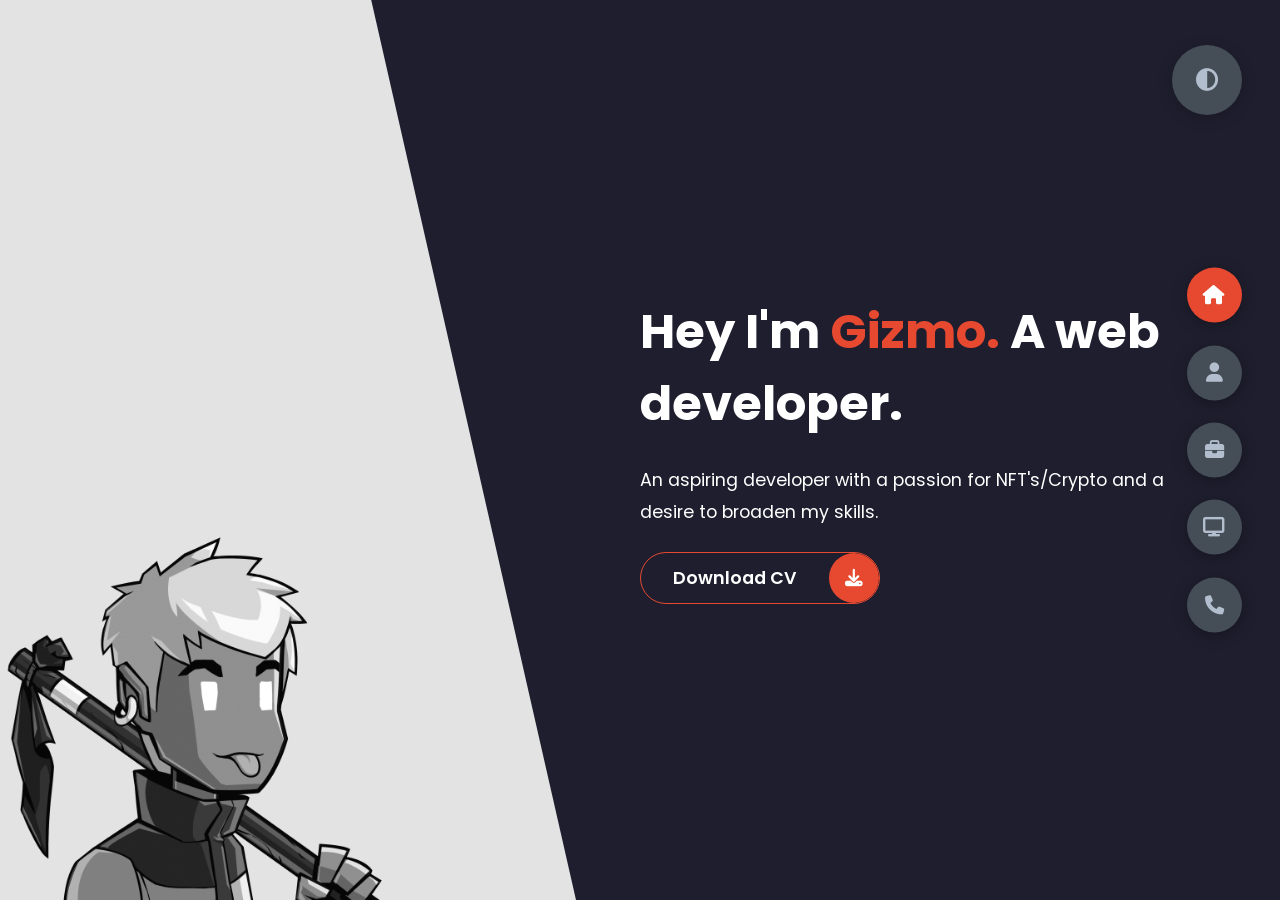
==== index.html @ 5a170549 "Add files via upload" ====
<!DOCTYPE html>
<html lang="en">
<head>
  <meta charset="UTF-8">
  <meta http-equiv="X-UA-Compatible" content="IE=edge">
  <meta name="viewport" content="width=device-width, initial-scale=1.0">
  <title>Portfolio</title>
  <link rel="stylesheet" href="styles/styles.css">
  <link rel="preconnect" href="https://fonts.googleapis.com">
  <link rel="preconnect" href="https://fonts.gstatic.com" crossorigin>
  <link href="https://fonts.googleapis.com/css2?family=Poppins:wght@400;500;600;700;800&display=swap" rel="stylesheet">
  <link rel="stylesheet" href="https://cdnjs.cloudflare.com/ajax/libs/font-awesome/6.2.1/css/all.min.css" integrity="sha512-MV7K8+y+gLIBoVD59lQIYicR65iaqukzvf/nwasF0nqhPay5w/9lJmVM2hMDcnK1OnMGCdVK+iQrJ7lzPJQd1w==" crossorigin="anonymous" referrerpolicy="no-referrer" />
</head>
<body class="main-content">
  <header class="section sec1 header active" id="home">
    <div class="header-content">
      <div class="left-header">
        <div class="h-shape"></div>
        <div class="image">
          <img class="my-lily" src="img/lily.png" alt="">
        </div>
      </div>
      <div class="right-header">
        <h1 class="name">
          Hey I'm <span>Gizmo. </span>

          A web developer.
        </h1>
        <p>
          An aspiring developer with a passion for NFT's/Crypto and a desire to broaden my skills.
        </p>
        <div class="btn-con">
          <a href="" class="main-btn">
            <span class="btn-text">Download CV</span>
            <span class="btn-icon">
              <i class="fa-sharp fa-solid fa-download"></i>
            </span>
          </a>
        </div>
      </div>
    </div>
  </header>
  <main>
    <section class="section sec2 " id="about">
      <div class="main-title">
        <h2>About <span>me</span> <span class="bg-text">aboutme</span></h2>
      </div>
      <div class="about-container">
        <div class="left-about">
          <h4>A little bit about me</h4>
          <p>
            Hey I'm Gizmo, I'm 19 years old, and I currently live in Australia.
            <br /> <br />
            I got into web development through my passion for NFT's and my desire to play a more important role in the NFT/Crypto ecosystem whilst also developing my personal skill set.
          </p>
          <div class="btn-con">
            <a href="" class="main-btn">
              <span class="btn-text">Download CV</span>
              <span class="btn-icon">
                <i class="fa-sharp fa-solid fa-download"></i>
              </span>
            </a>
          </div>
        </div>
        <div class="right-about">
          <div class="about-item">
            <div class="abt-text">
              <p class="large-text">0</p>  
              <p class="small-text">Projects <br /> Completed</p>
            </div>
          </div>
          <div class="about-item">
            <div class="abt-text">
              <p class="large-text">3</p>  
              <p class="small-text">Months Of <br />Experience</p>
            </div>
          </div>
          <div class="about-item">
            <div class="abt-text">
              <p class="large-text">99</p>  
              <p class="small-text">Problems <br /> but a bitch ain't one</p>
            </div>
          </div>
          <div class="about-item">
            <div class="abt-text">
              <p class="large-text">NFT's</p>  
              <p class="small-text">TOO <br /> MANY</p>
            </div>
          </div>
        </div>
      </div>
      <div class="about-stats">
        <h4 class="stat-title">My Skills</h4>
        <div class="progress-bars">
          <div class="progress-bar">
            <p class="prog-title">html5</p>
            <div class="progress-con">
              <p class="prog-text">30%</p>
              <div class="progress">
                <span class="html"></span>
              </div>
            </div>
          </div>
          <div class="progress-bar">
            <p class="prog-title">CSS</p>
            <div class="progress-con">
              <p class="prog-text">30%</p>
              <div class="progress">
                <span class="css"></span>
              </div>
            </div>
          </div>
          <div class="progress-bar">
            <p class="prog-title">Java Script</p>
            <div class="progress-con">
              <p class="prog-text">15%</p>
              <div class="progress">
                <span class="java-script"></span>
              </div>
            </div>
          </div>
          <div class="progress-bar">
            <p class="prog-title">Python</p>
            <div class="progress-con">
              <p class="prog-text">20%</p>
              <div class="progress">
                <span class="python"></span>
              </div>
            </div>
          </div>
        </div>
      </div>
      <h4 class="stat-title">My Timeline</h4>
      <div class="timeline">
        <div class="timeline-item">
          <div class="tl-icon">
            <i class="fa-sharp fa-solid fa-timeline"></i>
          </div>
          <p class="tl-duration">July/2021 - Nov/2021</p>
          <h5>Intro to Programming Course <span></span></h5>
          <p>Undertook a 1 semester course that covered the basics of Python through the Spider IDE.</p>
        </div>
        <div class="timeline-item">
          <div class="tl-icon">
            <i class="fa-sharp fa-solid fa-timeline"></i>
          </div>
          <p class="tl-duration">October/2022</p>
          <h5>HTML & CSS Full Course <span> - Youtube (SuperSimpleDev)</span></h5>
          <p>Went through a 6 hour video course on youtube that covered HTML/CSS basics and got me started on my first HTML website.</p>
        </div>
        <div class="timeline-item">
          <div class="tl-icon">
            <i class="fa-sharp fa-solid fa-timeline"></i>
          </div>
          <p class="tl-duration">Nov/2022</p>
          <h5>JavaScript Algorithms and Data Structures<span> - FreeCodeCamp</span></h5>
          <p>Completed a JavaScript course the covered the basics aswell as more complex methods such as .map() and .filter().</p>
        </div>
      </div>
    </section>
    <section class="section sec3 " id="portfolio">
      <div class="main-title">
        <h2>My <span>Portfolio</span><span class="bg-text">My Work</span></h2>
      </div>
      <p class="port-text">
        Here is some of my work that I've done in various programming languages.
      </p>
      <div class="portfolios">
        <div class="portfolio-item">
          <div class="image">
            <img src="img/thelotus.jpeg" alt="">
          </div>
          <div class="hover-item">
            <h3>Project Source</h3>
            <div class="icons">
              <a href="https://gizmo3.github.io/LotusTube/youtube.html" class="icon" target="_blank">
                <i class="fa-brands fa-github"></i>
              </a>
            </div>
          </div>
        </div>
      </div>
    </section>
    <section class="section sec4 " id="nfts">
      <div class="nfts-content">
        <div class="main-title">
          <h2>My <span>Nfts</span><span class="bg-text">MY NFTS</span></h2>
        </div>
        <div class="nfts">
          <div class="nft">
            <img src="img/gm.png" alt="">
            <div class="nft-text">
              <h4>
                'GM' by John Le.
              </h4>
            </div>
          </div>
          <div class="nft">
            <img src="img/panda.png" alt="">
            <div class="nft-text">
              <h4>
                LILY #2688
              </h4>
            </div>
          </div>
          <div class="nft">
            <img src="img/eradicator.png" alt="">
            <div class="nft-text">
              <h4>
                "The fall of the eradicator" by rgb.
              </h4>
            </div>
          </div>
        </div>
      </div>
    </section>
    <section class="section sec5 contact" id="contact">
      <div class="contact-container">
        <div class="main-title">
          <h2>Contact <span>Me</span><span class="bg-text">Contact</span></h2>

        </div>
        <div class="contact-content-con">
          <div class="left-contact">
            <h4>Contact me here</h4>
            <p>
              This is all the places where you can contact me.
            </p>
            <div class="contact-info">
              <div class="contact-item">
                <div class="icon">
                  <i class="fa-brands fa-twitter"></i>
                  Twitter:
                </div>
                <p>
                  @Gizmo353
                </p>
              </div>
              <div class="contact-item">
                <div class="icon">
                  <i class="fa-brands fa-discord"></i>
                  Discord:
                </div>
                <p>
                  Gizmo#8194
                </p>
              </div>
              <div class="contact-item">
                <div class="icon">
                  <i class="fa-solid fa-globe"></i>
                  TimeZone:
                </div>
                <p>
                  AEDT: UTC +11
                </p>
              </div>
            </div>
            <div class="contact-icons">
              <div class="contact-icon">
                <a href="https://twitter.com/Gizmo353" target="_blank">
                  <i class="fa-brands fa-twitter"></i>
                </a>
                <a href="https://discordapp.com/users/Gizmo#8194" target="_blank">
                  <i class="fa-brands fa-discord"></i>
                </a>
              </div>
            </div>
          </div>
          <div class="right-contact">
            <form action="" class="contact-form">
              <div class="input-control i-c-2">
                <input type="text" required placeholder="YOUR NAME">
                <input type="email" required placeholder="YOUR EMAIL">
              </div>
              <div class="input-control">
                <input type="text" required placeholder="ENTER SUBJECT">
              </div>
              <div class="input-control">
                <textarea name="" id="" cols="15" rows="8" placeholder="Message Here..."></textarea>
              </div>
              <div class="submit-btn">
                <a href="" class="main-btn">
                  <span class="btn-text">Download CV</span>
                  <span class="btn-icon">
                    <i class="fa-sharp fa-solid fa-download"></i>
                  </span>
                </a>
              </div>
            </form>
          </div>
        </div>
      </div>
    </section>
  </main>

  <div class="controlls">
    <div class="control control-1 active-btn" data-id="home">
      <i class="fa-sharp fa-solid fa-house"></i>
    </div>
    <div class="control control-2 " data-id="about">
      <i class="fa-sharp fa-solid fa-user"></i>
    </div>
    <div class="control control-3" data-id="portfolio">
      <i class="fa-sharp fa-solid fa-briefcase"></i>
    </div>
    <div class="control control-4" data-id="nfts">
      <i class="fa-sharp fa-solid fa-display"></i>
    </div>
    <div class="control control-5 " data-id="contact">
      <i class="fa-sharp fa-solid fa-phone"></i>
    </div>
  </div>

  <div class="theme-btn">
    <i class="fa-solid fa-circle-half-stroke"></i>
  </div>
  
  <script src="app.js"></script>
</body>
</html>
---- styles/styles.css ----
* {
  margin: 0;
  padding: 0;
  box-sizing: border-box;
  list-style: none;
}

:root {
  --color--primary: rgb(30, 30, 46);
  --color--secondary: rgb(230, 73, 48);
  --color--lilybackground: rgb(245,224,206);
  --color--white: #FFFFFF;
  --color-black: #000;
  --color-grey0: #f8f8f8;
  --color-grey-1: #dbe1e8;
  --color-grey-2: #b2becd;
  --color-grey-3: #6c7983;
  --color-grey-4: #454e56;
  --color-grey-5: #2a2e35;
  --color-grey-6: #12181b;
  --br-sm-2: 14px;
  --box-shadow-1: 0 3px 15px rgba(0,0,0,.3);
}

.light-mode {
  --color--primary: #FFFFFF;
  --color--secondary: rgb(255, 49, 73);
  --color--lilybackground: rgb(245,224,206);
  --color--white: #2a2e35;
  --color-black: #000;
  --color-grey0: #f8f8f8;
  --color-grey-1: #6c7983;
  --color-grey-2: #b2becd;
  --color-grey-3: #6c7983;
  --color-grey-4: #454e56;
  --color-grey-5: #f6f6f6;
  --color-grey-6: #12181b;
}

body {
  background-color: var(--color--primary);
  font-family: "Poppins", sans-serif;
  font-size: 1.1rem;
  color: var(--color--white);
  transition: all 0.4s ease-in-out;
}

a {
  display: inline-block;
  text-decoration: none;
  color: inherit;
  font-family: inherit;
}

header {
  height: 100vh;
  color: var(--color--white);
  overflow: hidden;
}

section {
  min-height: 100vh;
  width: 100%;
  position: absolute;
  left: 0;
  top: 0;
  padding: 3rem 18rem;
}

.section {
  transform: translateY(-100%) scale(0);
  transition: all 0.4s ease-in-out;
  background-color: var(--color--primary);
}

.sec1 {
  display: none;
  transform: translateY(0) scale(1);
}

.sec2 {
  display: none;
  transform: translateY(0) scale(1);
}

.sec3 {
  display: none;
  transform: translateY(0) scale(1);
}

.sec4 {
  display: none;
  transform: translateY(0) scale(1);
}

.sec5 {
  display: none;
  transform: translateY(0) scale(1);
}

.active {
  display: block;
  -webkit-animation: scaleAnim 1s ease-in-out;
          animation: scaleAnim 1s ease-in-out;
}
@-webkit-keyframes scaleAnim {
  0% {
    transform: translateY(-100%) scaleY(0);
  }
  100% {
    transform: translateY(0) scale(1);
  }
}
@keyframes scaleAnim {
  0% {
    transform: translateY(-100%) scaleY(0);
  }
  100% {
    transform: translateY(0) scale(1);
  }
}

.controlls {
  position: fixed;
  z-index: 10;
  top: 50%;
  right: 3%;
  display: flex;
  flex-direction: column;
  align-items: center;
  justify-content: center;
  transform: translateY(-50%);
}
.controlls .active-btn {
  background-color: var(--color--secondary) !important;
  transition: all 0.4s ease-in-out;
}
.controlls .active-btn i {
  color: var(--color--white) !important;
}
.controlls .control {
  padding: 1rem;
  cursor: pointer;
  background-color: var(--color-grey-4);
  width: 55px;
  height: 55px;
  border-radius: 50%;
  display: flex;
  justify-content: center;
  align-items: center;
  margin: 0.7rem 0;
  box-shadow: var(--box-shadow-1);
}
.controlls .control i {
  font-size: 1.2rem;
  color: var(--color-grey-2);
  pointer-events: none;
}

.theme-btn {
  top: 5%;
  right: 3%;
  width: 70px;
  height: 70px;
  border-radius: 50%;
  padding: 1rem;
  cursor: pointer;
  background-color: var(--color-grey-4);
  position: fixed;
  display: flex;
  align-items: center;
  justify-content: center;
  box-shadow: 0 3px 15px rgba(0, 0, 0, 0.2);
  transition: all 0.1s ease-in-out;
}
.theme-btn:active {
  transform: translateY(-4px);
}
.theme-btn i {
  font-size: 1.4rem;
  color: var(--color-grey-2);
  pointer-events: none;
}

/*Header-content*/
.header-content {
  display: grid;
  grid-template-columns: repeat(2, 1fr);
  min-height: 100vh;
}
.header-content .left-header {
  height: 100%;
  display: flex;
  align-items: center;
  position: relative;
  transition: all 0.4s ease-in-out;
  filter: grayscale(100);
}
.header-content .left-header:hover {
  filter: grayscale(0);
}
.header-content .left-header .h-shape {
  transition: all 0.4s ease-in-out;
  width: 100%;
  height: 100%;
  background-color: var(--color--lilybackground);
  position: absolute;
  left: 0;
  top: 0;
  z-index: -1;
  -webkit-clip-path: polygon(0 0, 58% 0%, 90% 100%, 0% 100%);
          clip-path: polygon(0 0, 58% 0%, 90% 100%, 0% 100%);
}
.header-content .left-header .image {
  transition: all 0.4s ease-in-out;
  position: absolute;
  bottom: 0;
  padding: 0;
}
.header-content .left-header .image img {
  width: 65%;
  -o-object-fit: cover;
     object-fit: cover;
  transition: all 0.4s ease-in-out;
  margin-bottom: -7px;
}
.header-content .right-header {
  display: flex;
  flex-direction: column;
  justify-content: center;
  padding-right: 7rem;
}
.header-content .right-header .name {
  font-size: 3rem;
}
.header-content .right-header .name span {
  color: var(--color--secondary);
}
.header-content .right-header p {
  margin: 1.5rem 0;
  line-height: 2rem;
}

/*About*/
.about-container {
  display: grid;
  grid-template-columns: repeat(2, 1fr);
  padding-top: 3.5rem;
  padding-bottom: 5rem;
}
.about-container .left-about {
  padding-right: 5rem;
}
.about-container .left-about p {
  line-height: 2rem;
  padding: 1rem;
  color: var(--color-grey-1);
}
.about-container .left-about h4 {
  font-size: 2rem;
  text-transform: uppercase;
}
.about-container .right-about {
  display: grid;
  grid-template-columns: repeat(2, 1fr);
  grid-gap: 2rem;
}
.about-container .right-about .about-item {
  border: 1px solid var(--color-grey-5);
  border-radius: 5px;
  transition: all 0.4s ease-in-out;
  box-shadow: 1px 2px 15px rgba(0, 0, 0, 0.1);
}
.about-container .right-about .about-item:hover {
  cursor: default;
  transform: translateY(-5px);
  border: 1px solid var(--color--secondary);
  box-shadow: 1px 4px 15px rgba(0, 0, 0, 0.32);
}
.about-container .right-about .about-item .abt-text {
  padding: 1.5rem;
  display: flex;
  flex-direction: column;
}
.about-container .right-about .about-item .abt-text .large-text {
  font-size: 3rem;
  font-weight: 700;
  color: var(--color--secondary);
}
.about-container .right-about .about-item .abt-text .small-text {
  padding-left: 3rem;
  position: relative;
  text-transform: uppercase;
  font-size: 1.2rem;
  color: var(--color-grey-1);
  letter-spacing: 2px;
}
.about-container .right-about .about-item .abt-text .small-text::before {
  content: "";
  position: absolute;
  left: 0;
  top: 15px;
  width: 2rem;
  height: 2px;
  background-color: var(--color-grey-5);
}

.about-stats {
  padding-bottom: 4rem;
}
.about-stats .progress-bars {
  display: grid;
  grid-template-columns: repeat(2, 1fr);
  grid-gap: 2rem;
}
.about-stats .progress-bars .progress-bar {
  display: flex;
  flex-direction: column;
}
.about-stats .progress-bars .progress-bar .prog-title {
  text-transform: uppercase;
  font-weight: 500;
}
.about-stats .progress-bars .progress-bar .progress-con {
  display: flex;
  align-items: center;
}
.about-stats .progress-bars .progress-bar .progress-con .prog-text {
  color: var(--color-grey-2);
}
.about-stats .progress-bars .progress-bar .progress-con .progress {
  width: 100%;
  height: 0.45rem;
  background-color: var(--color-grey-4);
  margin-left: 1rem;
  position: relative;
}
.about-stats .progress-bars .progress-bar .progress-con .progress span {
  position: absolute;
  top: 0;
  left: 0;
  height: 100%;
  background-color: var(--color--secondary);
  width: 30%;
}
.about-stats .progress-bars .progress-bar .progress-con .progress .java-script {
  width: 15%;
}
.about-stats .progress-bars .progress-bar .progress-con .progress .python {
  width: 20%;
}
.about-stats .progress-bars .progress-bar .progress-con .progress .css {
  width: 35%;
}

.stat-title {
  text-transform: uppercase;
  font-size: 1.4rem;
  text-align: center;
  padding: 3.5rem 0;
  position: relative;
}
.stat-title::before {
  position: absolute;
  content: "";
  left: 50%;
  top: 0;
  width: 40%;
  height: 1px;
  background-color: var(--color-grey-5);
  transform: translateX(-50%);
}

/*Timeline*/
.timeline {
  display: grid;
  grid-template-columns: repeat(2, 1fr);
  grid-gap: 2rem;
  padding-bottom: 3rem;
}
.timeline .timeline-item {
  position: relative;
  padding-left: 3rem;
  border-left: 1px solid var(--color-grey-5);
}
.timeline .timeline-item .tl-icon {
  position: absolute;
  left: -27px;
  top: 0;
  background-color: var(--color--secondary);
  width: 50px;
  height: 50px;
  border-radius: 50%;
  display: flex;
  align-items: center;
  justify-content: center;
}
.timeline .timeline-item .tl-icon i {
  font-size: 1.3rem;
}
.timeline .timeline-item .tl-duration {
  padding: 0.2rem 0.6rem;
  background-color: var(--color-grey-5);
  border-radius: 15px;
  display: inline-block;
  font-size: 0.8rem;
  text-transform: uppercase;
  font-size: 500;
}
.timeline .timeline-item h5 {
  padding: 1rem 0;
  text-transform: uppercase;
  font-size: 1.3rem;
  font-weight: 600;
}
.timeline .timeline-item h5 span {
  color: var(--color-grey-2);
  font-weight: 500;
  font-size: 1.2rem;
}
.timeline .timeline-item p {
  color: var(--color-grey-2);
}

.port-text {
  padding: 2rem 0;
  text-align: center;
}

.portfolios {
  display: grid;
  grid-template-columns: repeat(3, 1fr);
  grid-gap: 2rem;
  margin-top: 3rem;
}
.portfolios .portfolio-item {
  position: relative;
}
.portfolios .portfolio-item img {
  width: 100%;
  height: 300px;
  -o-object-fit: cover;
     object-fit: cover;
  border-radius: 15px;
}
.portfolios .portfolio-item .hover-item {
  width: 100%;
  height: 300px;
  background-color: var(--color--secondary);
  position: absolute;
  left: 0;
  top: 0;
  display: flex;
  justify-content: center;
  align-items: center;
  flex-direction: column;
  opacity: 0;
  transition: all 0.4s ease-in-out;
  border-radius: 15px;
}
.portfolios .portfolio-item .hover-item h3 {
  font-size: 1.5rem;
  color: var(--color--white);
  margin-bottom: 1.5rem;
}
.portfolios .portfolio-item .hover-item .icons {
  display: flex;
  justify-content: center;
  align-items: center;
}
.portfolios .portfolio-item .hover-item .icons .icon {
  background-color: var(--color--primary);
  border-radius: 50%;
  width: 50px;
  height: 50px;
  display: flex;
  align-items: center;
  justify-content: center;
  margin: 0 1rem;
  cursor: pointer;
}
.portfolios .portfolio-item .hover-item .icons .icon i {
  font-size: 1.5rem;
  color: var(--color--white);
  margin: 0 1rem;
}
.portfolios .portfolio-item .hover-item .icons .icon:hover {
  background-color: var(--color--white);
}
.portfolios .portfolio-item .hover-item .icons .icon:hover i {
  color: var(--color--primary);
}

.portfolio-item:hover .hover-item {
  opacity: 1;
}

.nfts {
  display: grid;
  grid-template-columns: repeat(3, 1fr);
  grid-gap: 2rem;
  margin-top: 3rem;
  justify-content: center;
}
.nfts .nft {
  position: relative;
  background-color: var(--color-grey-5);
  border-radius: 5px;
  box-shadow: 1px 1px 20px rgba(0, 0, 0, 0.1);
  transition: all 0.4s ease-in-out;
}
.nfts .nft:hover {
  box-shadow: 1px 1px 20px rgba(0, 0, 0, 0.3);
  transition: all 0.4s ease-in-out;
}
.nfts .nft:hover img {
  filter: grayscale(0);
  transform: scale(1.015);
  box-shadow: 0px 4px 15px rgba(0, 0, 0, 0.8);
}
.nfts .nft img {
  width: 100%;
  height: 300px;
  -o-object-fit: cover;
     object-fit: cover;
  border-top-left-radius: 5px;
  border-top-right-radius: 5px;
  filter: grayscale(100%);
  transition: all 0.4s ease-in-out;
}
.nfts .nft .nft-text {
  margin-top: -7px;
  padding: 1.1rem;
  border-top: 2px solid var(--color--secondary);
}
.nfts .nft .nft-text h4 {
  font-size: 1.5rem;
  margin-bottom: 0.7rem;
  transition: all 0.4s ease-in-out;
  cursor: pointer;
}
.nfts .nft .nft-text h4:hover {
  color: var(--color--secondary);
}
.nfts .nft .nft-text p {
  color: var(--color-grey-2);
  line-height: 2rem;
  padding-bottom: 1rem;
}

.contact-content-con {
  display: flex;
  padding-top: 3.5rem;
}
.contact-content-con .left-contact {
  flex: 2;
}
.contact-content-con .left-contact h4 {
  margin-top: 1rem;
  font-size: 2rem;
  text-transform: uppercase;
}
.contact-content-con .left-contact p {
  margin: 1rem 0;
  line-height: 2rem;
}
.contact-content-con .left-contact .contact-info .contact-item {
  display: flex;
  align-items: center;
  justify-content: space-between;
}
.contact-content-con .left-contact .contact-info .contact-item p {
  margin: 0.3rem !important;
  padding: 0 !important;
}
.contact-content-con .left-contact .contact-info .contact-item .icon {
  display: grid;
  grid-template-columns: 40px 1fr;
}
.contact-content-con .left-contact .contact-info .contact-item .icon i {
  display: flex;
  align-items: center;
  font-size: 1.3rem;
}
.contact-content-con .left-contact .contact-icon {
  display: flex;
  margin-top: 2rem;
}
.contact-content-con .left-contact .contact-icon a {
  display: flex;
  align-items: center;
  color: var(--color--white);
  background-color: var(--color-grey-5);
  cursor: pointer;
  justify-content: center;
  width: 50px;
  height: 50px;
  border-radius: 50%;
  margin: 0 0.4rem;
  transition: all 0.4s ease-in-out;
}
.contact-content-con .left-contact .contact-icon a:hover {
  background-color: var(--color--secondary);
}
.contact-content-con .left-contact .contact-icon a:hover i {
  color: var(--color--primary);
}
.contact-content-con .left-contact .contact-icon a i {
  display: flex;
  align-items: center;
  justify-content: center;
  font-size: 1.3rem;
}
.contact-content-con .right-contact {
  flex: 3;
  margin-left: 3rem;
}
.contact-content-con .right-contact .input-control {
  margin: 1.5rem 0;
}
.contact-content-con .right-contact .input-control input, .contact-content-con .right-contact .input-control textarea {
  border-radius: 30px;
  font-weight: inherit;
  font-size: inherit;
  font-family: inherit;
  padding: 0.8rem 1.1rem;
  outline: none;
  border: none;
  background-color: var(--color-grey-5);
  width: 100%;
  color: var(--color--white);
  resize: none;
}
.contact-content-con .right-contact .i-c-2 {
  display: flex;
}
.contact-content-con .right-contact .i-c-2 :last-child {
  margin-left: 1.5rem;
}
.contact-content-con .right-contact .submit-btn {
  display: flex;
  justify-content: flex-start;
}

/*Independent components*/
.btn-con {
  display: flex;
  align-self: flex-start;
}

.main-btn {
  border-radius: 30px;
  color: inherit;
  font-weight: 600;
  position: relative;
  border: 1px solid var(--color--secondary);
  display: flex;
  align-items: center;
  overflow: hidden;
}
.main-btn .btn-text {
  padding: 0 2rem;
}
.main-btn .btn-icon {
  background-color: var(--color--secondary);
  display: flex;
  align-items: center;
  justify-content: center;
  border-radius: 50%;
  padding: 1rem;
}
.main-btn::before {
  content: "";
  position: absolute;
  top: 0;
  right: 0;
  transform: translateX(100%);
  transition: all 0.4s ease-in-out;
  z-index: -1;
}
.main-btn:hover::before {
  width: 100%;
  height: 100%;
  background-color: var(--color--secondary);
  transform: translateX(0);
}

.main-title {
  text-align: center;
}
.main-title h2 {
  position: relative;
  text-transform: uppercase;
  font-size: 3rem;
  font-weight: 700;
}
.main-title h2 span {
  color: var(--color--secondary);
}
.main-title h2 .bg-text {
  position: absolute;
  top: 50%;
  left: 50%;
  color: var(--color-grey-5);
  transition: all 0.4s ease-in-out;
  z-index: -1;
  transform: translate(-50%, -50%);
  font-weight: 800;
  font-size: 5rem;
}

@media screen and (max-width: 600px) {
  .section {
    padding: 0rem 2.5rem;
  }
  header {
    padding: 0;
  }
  header .right-header {
    margin-top: -100px;
    padding: 0 !important;
  }
  .theme-btn {
    width: 50px;
    height: 50px;
  }
  .sec1 {
    padding-bottom: 900px !important;
  }
  .header-content {
    grid-template-columns: 1fr;
  }
  .left-header {
    min-height: 100%;
    width: 100%;
  }
  .left-header .h-shape {
    display: none;
  }
  .left-header .image {
    display: flex;
    justify-content: center;
  }
  .right-header {
    grid-row: 1;
    width: 90%;
    margin: 0 auto;
    margin-bottom: 10px;
  }
  .right-header .name {
    font-size: 2.5rem !important;
  }
  .about-container {
    grid-template-columns: 1fr;
  }
  .about-container .right-about {
    padding-top: 2.5rem;
    grid-template-columns: 1fr;
  }
  .about-container .left-about {
    padding-right: 0;
  }
  .about-container .left-about p {
    padding-left: 0;
  }
  .timeline {
    grid-template-columns: 1fr;
    padding-bottom: 6rem;
  }
  .about-stats .progress-bars {
    grid-template-columns: 1fr;
  }
  .portfolios {
    grid-template-columns: 1fr;
    padding-top: 50px;
    padding-bottom: 100px;
  }
  .nfts {
    grid-template-columns: 1fr;
    padding-top: 50px;
    padding-bottom: 100px;
  }
  .contact-content-con {
    flex-direction: column;
  }
  .contact-content-con .right-contact {
    margin-left: 0px;
    margin-top: 2.5rem;
  }
  .contact-content-con .right-contact .i-c-2 {
    flex-direction: column;
  }
  .contact-content-con .right-contact .i-c-2 :last-child {
    margin-left: 0;
    margin-top: 1.5rem;
  }
  .main-title h2 {
    font-size: 2rem;
  }
  .main-title h2 span {
    font-size: 2.5rem;
  }
  .main-title h2 .bg-text {
    font-size: 3rem;
  }
  .controlls {
    top: auto;
    bottom: 0;
    flex-direction: row;
    justify-content: center;
    left: 50%;
    transform: translateX(-50%);
    width: 100%;
    background-color: var(--color-grey-5);
  }
  .controlls .control {
    margin: 1rem 0.3rem;
  }
}
@media screen and (max-width: 1432px) {
  header {
    padding: 0 !important;
  }
  .portfolios {
    grid-template-columns: 1fr 1fr;
  }
  .contact-content-con {
    flex-direction: column;
  }
  .contact-content-con .right-contact {
    margin-left: 0px;
    margin-top: 2.5rem;
  }
  .contact-content-con .right-contact .i-c-2 {
    flex-direction: column;
  }
  .contact-content-con .right-contact .i-c-2 :last-child {
    margin-left: 0;
    margin-top: 1.5rem;
  }
}
@media screen and (max-width: 1070px) {
  .about-container {
    grid-template-columns: 1fr;
  }
  .about-container .right-about {
    padding-top: 2.5rem;
  }
  .main-title h2 {
    font-size: 4rem;
  }
  .main-title h2 span {
    font-size: 4rem;
  }
  .main-title h2 .bg-text {
    font-size: 4.5rem;
  }
}/*# sourceMappingURL=styles.css.map */
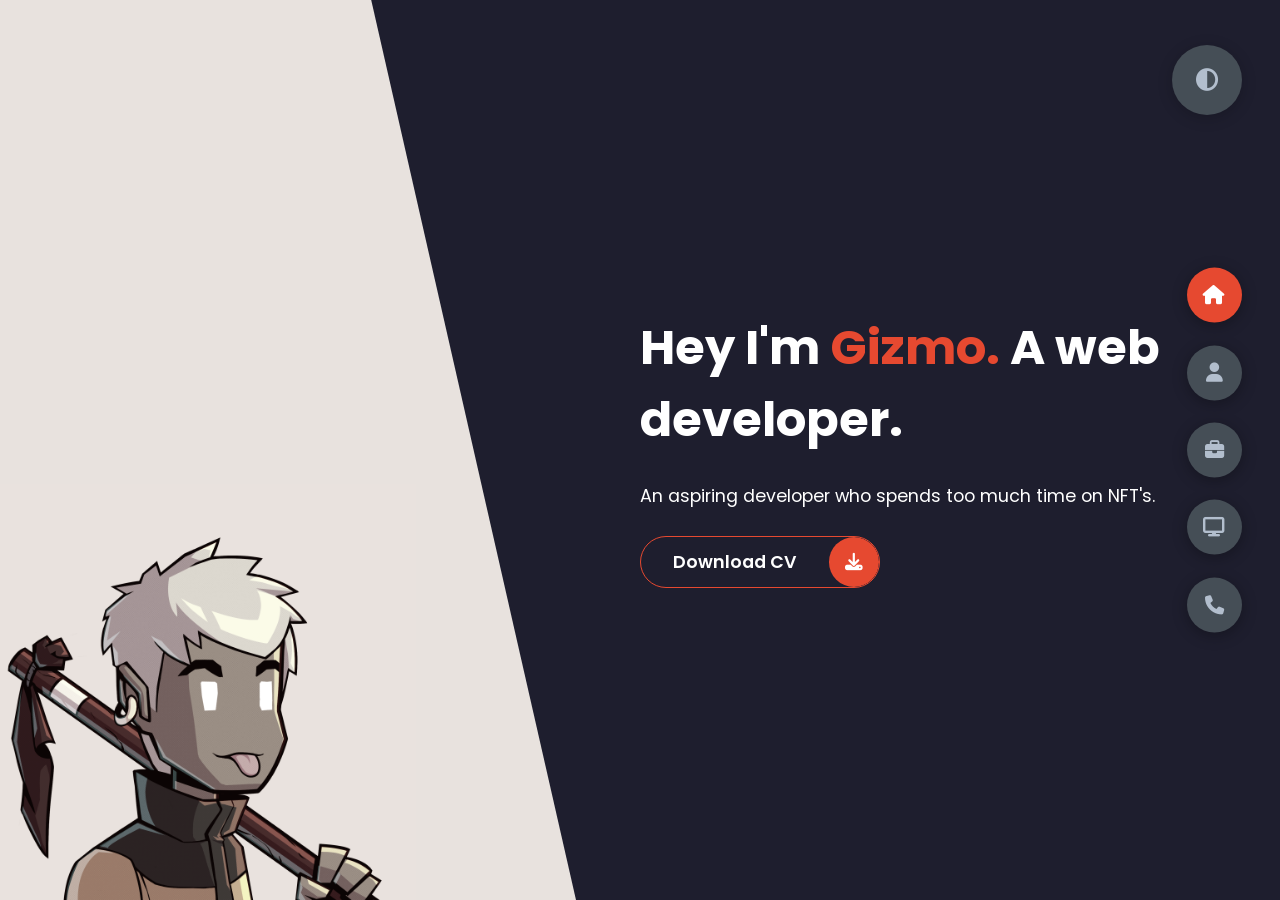
==== commit 7f7fc0ca: "Add files via upload" ====
--- a/index.html
+++ b/index.html
@@ -17,7 +17,8 @@
       <div class="left-header">
         <div class="h-shape"></div>
         <div class="image">
-          <img class="my-lily" src="img/lily.png" alt="">
+          <img class="my-lily" src="img/lily.png" alt="My image">
+          <img src="img/lilyMask.png" alt="" class="my-lily2">
         </div>
       </div>
       <div class="right-header">
@@ -27,7 +28,7 @@
           A web developer.
         </h1>
         <p>
-          An aspiring developer with a passion for NFT's/Crypto and a desire to broaden my skills.
+          An aspiring developer who spends too much time on NFT's.
         </p>
         <div class="btn-con">
           <a href="" class="main-btn">
@@ -49,9 +50,19 @@
         <div class="left-about">
           <h4>A little bit about me</h4>
           <p>
-            Hey I'm Gizmo, I'm 19 years old, and I currently live in Australia.
-            <br /> <br />
-            I got into web development through my passion for NFT's and my desire to play a more important role in the NFT/Crypto ecosystem whilst also developing my personal skill set.
+            Break 'em!
+            <br> <br>
+            Shit!
+            Yo! Yeah!
+            <br> <br>
+            Just wakin' up in the mornin', gotta thank God
+            I don't know but today seems kinda odd
+            No barkin' from the dog, no smog
+            And momma cooked a breakfast with no hog
+            I got my grub on, but didn't pig out
+            Finally, got a call from a girl I wanna dig out
+            Hooked it up fo' later as I hit the do'
+            Thinkin', "Will I live another 24'?"
           </p>
           <div class="btn-con">
             <a href="" class="main-btn">
@@ -77,8 +88,10 @@
           </div>
           <div class="about-item">
             <div class="abt-text">
-              <p class="large-text">99</p>  
-              <p class="small-text">Problems <br /> but a bitch ain't one</p>
+              <p class="large-text">
+                Last name Ever
+              </p>  
+              <p class="small-text">first name Greatest</p>
             </div>
           </div>
           <div class="about-item">
@@ -145,16 +158,46 @@
             <i class="fa-sharp fa-solid fa-timeline"></i>
           </div>
           <p class="tl-duration">October/2022</p>
+          <h5>Git Tutorial for Beginners: Learn Git in 1 Hour <span> - Youtube (Programming with Mosh)</span></h5>
+          <p>
+            Completed a 1 hour youtube course that developed my understanding and familiarity with Github.
+          </p>
+          <a href="https://www.youtube.com/watch?v=8JJ101D3knE" target="_blank">
+            <i class="fa-brands fa-youtube"></i>
+          </a>
+        </div>
+        <div class="timeline-item">
+          <div class="tl-icon">
+            <i class="fa-sharp fa-solid fa-timeline"></i>
+          </div>
+          <p class="tl-duration">October/2022</p>
           <h5>HTML & CSS Full Course <span> - Youtube (SuperSimpleDev)</span></h5>
           <p>Went through a 6 hour video course on youtube that covered HTML/CSS basics and got me started on my first HTML website.</p>
+          <a href="https://www.youtube.com/watch?v=G3e-cpL7ofc&ab_channel=SuperSimpleDev" target="_blank">
+            <i class="fa-brands fa-youtube"></i>
+          </a>
         </div>
         <div class="timeline-item">
           <div class="tl-icon">
             <i class="fa-sharp fa-solid fa-timeline"></i>
           </div>
           <p class="tl-duration">Nov/2022</p>
-          <h5>JavaScript Algorithms and Data Structures<span> - FreeCodeCamp</span></h5>
-          <p>Completed a JavaScript course the covered the basics aswell as more complex methods such as .map() and .filter().</p>
+          <h5>JavaScript Algorithms and Data Structures<span> - FreeCodeCamp </span></h5>
+          <p>Completed a JavaScript course that covered the basics aswell as more complex methods such as .map() and .filter().</p>
+          <a href="https://www.freecodecamp.org/" target="_blank">
+            <i class="fa-solid fa-code"></i>
+          </a>
+        </div>
+        <div class="timeline-item">
+          <div class="tl-icon">
+            <i class="fa-sharp fa-solid fa-timeline"></i>
+          </div>
+          <p class="tl-duration">Dec/2022</p>
+          <h5>Portfolio Website Tutorial – Frontend Development with HTML, CSS, JavaScript <span> - Youtube (FreeCodeCamp)</span></h5>
+          <p>Undertook a 3 hour course that helped me better understand how to use HTML and Javascript together, which led to the creation of this website.</p>
+          <a href="https://www.youtube.com/watch?v=xV7S8BhIeBo&ab_channel=freeCodeCamp.org" target="_blank">
+            <i class="fa-brands fa-youtube"></i>
+          </a>
         </div>
       </div>
     </section>
@@ -191,7 +234,7 @@
             <img src="img/gm.png" alt="">
             <div class="nft-text">
               <h4>
-                'GM' by John Le.
+                <a href="https://solscan.io/token/J4vXA2sKXYjjB1DchpfrvvFnNridS5d7AGV6fy6qFzhM">'GM' by John Le.</a>
               </h4>
             </div>
           </div>
@@ -199,7 +242,7 @@
             <img src="img/panda.png" alt="">
             <div class="nft-text">
               <h4>
-                LILY #2688
+                <a href="https://solscan.io/address/EHwQw2jDxoXG3EGBTBrHML5TVxw1FamY7KwKbn9KgtMA">LILY #2688</a>
               </h4>
             </div>
           </div>
@@ -207,7 +250,7 @@
             <img src="img/eradicator.png" alt="">
             <div class="nft-text">
               <h4>
-                "The fall of the eradicator" by rgb.
+                <a href="https://solscan.io/token/7bXZEFsPxjLbnTEWRmYxGZyJ8vgASGDNGbSpQ6TwWWry">"The fall of the eradicator" by rgb.</a>
               </h4>
             </div>
           </div>
--- a/styles/styles.css
+++ b/styles/styles.css
@@ -24,8 +24,8 @@
 
 .light-mode {
   --color--primary: #FFFFFF;
-  --color--secondary: rgb(255, 49, 73);
-  --color--lilybackground: rgb(245,224,206);
+  --color--secondary: rgb(49, 213, 249);
+  --color--lilybackground: rgb(170,221,214);
   --color--white: #2a2e35;
   --color-black: #000;
   --color-grey0: #f8f8f8;
@@ -35,6 +35,16 @@
   --color-grey-4: #454e56;
   --color-grey-5: #f6f6f6;
   --color-grey-6: #12181b;
+}
+.light-mode .header-content .left-header .image .my-lily2 {
+  display: block;
+}
+.light-mode .header-content .left-header .image .my-lily {
+  display: none;
+}
+
+.header-content .left-header .image .my-lily2 {
+  display: none;
 }
 
 body {
@@ -194,13 +204,12 @@
   align-items: center;
   position: relative;
   transition: all 0.4s ease-in-out;
-  filter: grayscale(100);
+  filter: grayscale(0.75);
 }
 .header-content .left-header:hover {
   filter: grayscale(0);
 }
 .header-content .left-header .h-shape {
-  transition: all 0.4s ease-in-out;
   width: 100%;
   height: 100%;
   background-color: var(--color--lilybackground);
@@ -257,7 +266,7 @@
   color: var(--color-grey-1);
 }
 .about-container .left-about h4 {
-  font-size: 2rem;
+  font-size: 1.65rem;
   text-transform: uppercase;
 }
 .about-container .right-about {
@@ -420,6 +429,30 @@
 }
 .timeline .timeline-item p {
   color: var(--color-grey-2);
+}
+.timeline .timeline-item a {
+  display: flex;
+  align-items: center;
+  color: var(--color--white);
+  background-color: var(--color-grey-5);
+  cursor: pointer;
+  justify-content: center;
+  width: 50px;
+  height: 50px;
+  border-radius: 50%;
+  transition: all 0.4s ease-in-out;
+}
+.timeline .timeline-item a:hover {
+  background-color: var(--color--secondary);
+}
+.timeline .timeline-item a:hover i {
+  color: var(--color--primary);
+}
+.timeline .timeline-item a i {
+  display: flex;
+  align-items: center;
+  justify-content: center;
+  font-size: 1.3rem;
 }
 
 .port-text {
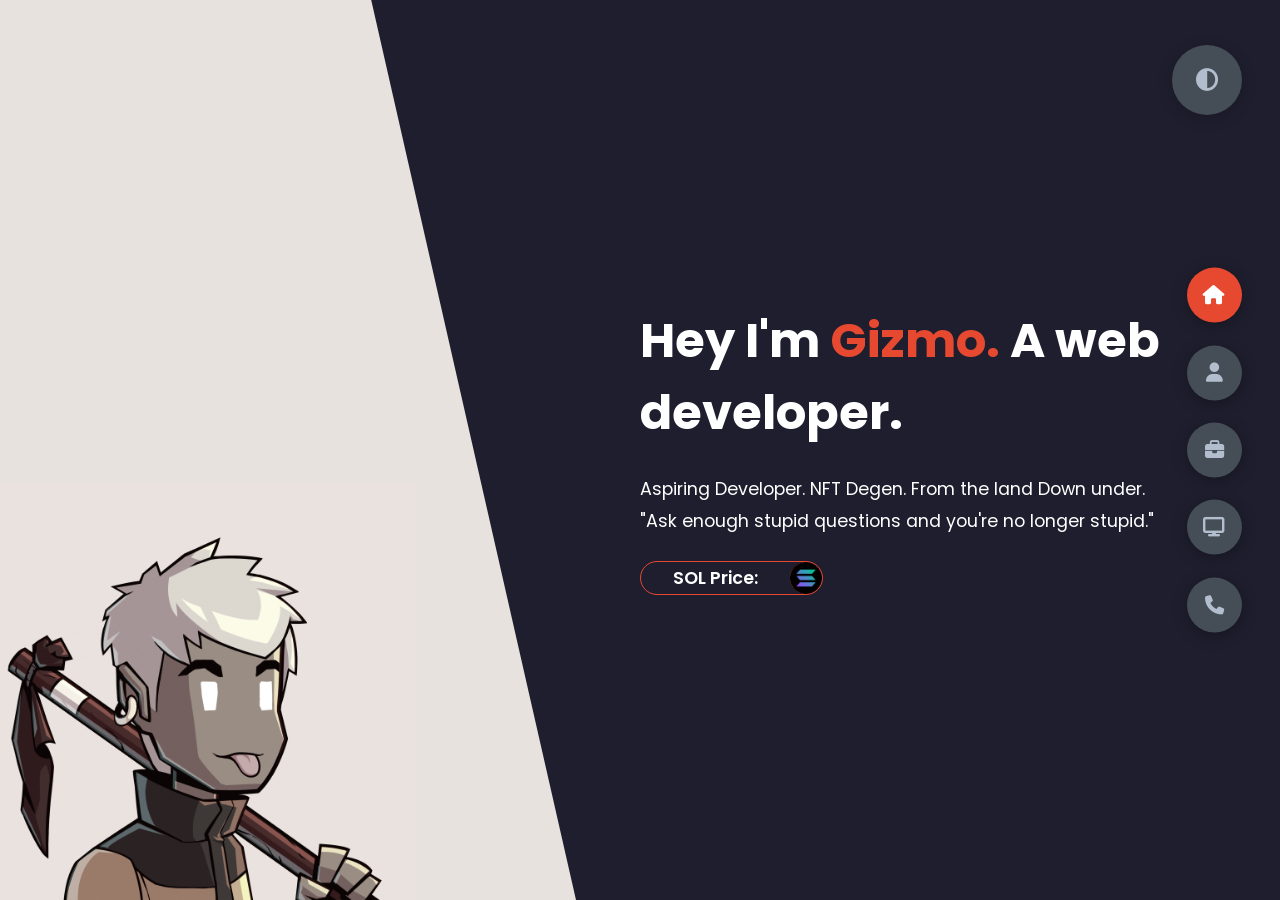
==== commit 0cce300e: "Add files via upload changes to description and portfolio section, also added price for sol, eth and" ====
--- a/index.html
+++ b/index.html
@@ -28,13 +28,15 @@
           A web developer.
         </h1>
         <p>
-          An aspiring developer who spends too much time on NFT's.
+          Aspiring Developer. NFT Degen. From the land Down under.
+          <br>
+          "Ask enough stupid questions and you're no longer stupid."
         </p>
         <div class="btn-con">
           <a href="" class="main-btn">
-            <span class="btn-text">Download CV</span>
+            <span class="btn-text">SOL Price:  <span id="sol"></span></span>
             <span class="btn-icon">
-              <i class="fa-sharp fa-solid fa-download"></i>
+              <img class="solLogo" src="img/solanaLogo.png" alt="">
             </span>
           </a>
         </div>
@@ -50,11 +52,6 @@
         <div class="left-about">
           <h4>A little bit about me</h4>
           <p>
-            Break 'em!
-            <br> <br>
-            Shit!
-            Yo! Yeah!
-            <br> <br>
             Just wakin' up in the mornin', gotta thank God
             I don't know but today seems kinda odd
             No barkin' from the dog, no smog
@@ -66,9 +63,9 @@
           </p>
           <div class="btn-con">
             <a href="" class="main-btn">
-              <span class="btn-text">Download CV</span>
+              <span class="btn-text">ETH Price:  <span id="eth"></span></span>
               <span class="btn-icon">
-                <i class="fa-sharp fa-solid fa-download"></i>
+                <i class="fa-brands fa-ethereum"></i>
               </span>
             </a>
           </div>
@@ -76,13 +73,13 @@
         <div class="right-about">
           <div class="about-item">
             <div class="abt-text">
-              <p class="large-text">0</p>  
+              <p class="large-text">3</p>  
               <p class="small-text">Projects <br /> Completed</p>
             </div>
           </div>
           <div class="about-item">
             <div class="abt-text">
-              <p class="large-text">3</p>  
+              <p class="large-text">6</p>  
               <p class="small-text">Months Of <br />Experience</p>
             </div>
           </div>
@@ -221,6 +218,41 @@
               </a>
             </div>
           </div>
+        </div>
+        <div class="portfolio-item">
+          <div class="image">
+            <img src="img/todolist.png" alt="">
+          </div>
+          <div class="hover-item">
+            <h3>Project Source</h3>
+            <p>Simple CRUD app</p>
+            <div class="icons">
+              <a href="https://github.com/gizmo3/toDoList" class="icon" target="_blank">
+                <i class="fa-brands fa-github"></i>
+              </a>
+              <a href="https://www.youtube.com/watch?v=fL9cts8ykbU" class="icon" target="_blank">
+                <i class="fa-brands fa-youtube"></i>
+              </a>
+            </div>
+          </div>
+        </div>
+        <div class="portfolio-item">
+          <div class="image">
+            <img src="img/storybook.png" alt="">
+          </div>
+          <div class="hover-item">
+            <h3>Project Source</h3>
+            <p>Made through YT</p>
+            <div class="icons">
+              <a href="https://github.com/gizmo3/storybooks" class="icon" target="_blank">
+                <i class="fa-brands fa-github"></i>
+              </a>
+              <a href="https://www.youtube.com/watch?v=SBvmnHTQIPY&list=RDCMUC29ju8bIPH5as8OGnQzwJyA&start_radio=1&rv=SBvmnHTQIPY&t=0" class="icon" target="_blank">
+                <i class="fa-brands fa-youtube"></i>
+              </a>
+            </div>
+          </div>
+          
         </div>
       </div>
     </section>
@@ -306,6 +338,9 @@
                 <a href="https://discordapp.com/users/Gizmo#8194" target="_blank">
                   <i class="fa-brands fa-discord"></i>
                 </a>
+                <a href="https://github.com/gizmo3" target="_blank">
+                  <i class="fa-brands fa-github"></i>
+                </a>
               </div>
             </div>
           </div>
@@ -323,9 +358,9 @@
               </div>
               <div class="submit-btn">
                 <a href="" class="main-btn">
-                  <span class="btn-text">Download CV</span>
+                  <span class="btn-text">BONK Price: <span id="bonk"></span></span>
                   <span class="btn-icon">
-                    <i class="fa-sharp fa-solid fa-download"></i>
+                    <img class="solLogo" src="img/bonk.jpeg" alt="">
                   </span>
                 </a>
               </div>
--- a/styles/styles.css
+++ b/styles/styles.css
@@ -701,6 +701,12 @@
   justify-content: center;
   border-radius: 50%;
   padding: 1rem;
+  height: 10px;
+  width: 10px;
+}
+.main-btn .solLogo {
+  height: 32px;
+  width: 32px;
 }
 .main-btn::before {
   content: "";
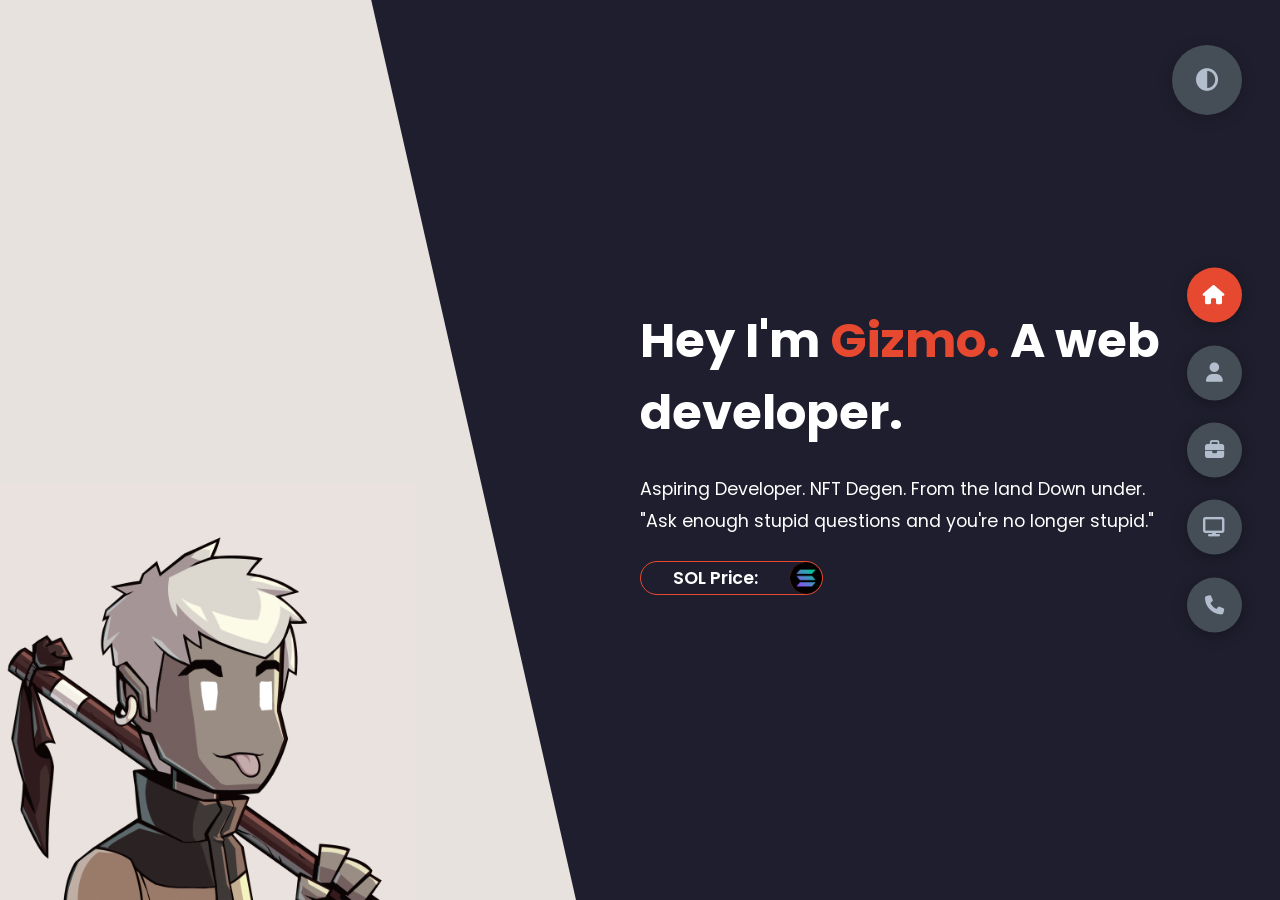
==== commit d0fa3ce6: "Changing contact me section Changing contact me section" ====
--- a/index.html
+++ b/index.html
@@ -344,28 +344,6 @@
               </div>
             </div>
           </div>
-          <div class="right-contact">
-            <form action="" class="contact-form">
-              <div class="input-control i-c-2">
-                <input type="text" required placeholder="YOUR NAME">
-                <input type="email" required placeholder="YOUR EMAIL">
-              </div>
-              <div class="input-control">
-                <input type="text" required placeholder="ENTER SUBJECT">
-              </div>
-              <div class="input-control">
-                <textarea name="" id="" cols="15" rows="8" placeholder="Message Here..."></textarea>
-              </div>
-              <div class="submit-btn">
-                <a href="" class="main-btn">
-                  <span class="btn-text">BONK Price: <span id="bonk"></span></span>
-                  <span class="btn-icon">
-                    <img class="solLogo" src="img/bonk.jpeg" alt="">
-                  </span>
-                </a>
-              </div>
-            </form>
-          </div>
         </div>
       </div>
     </section>
